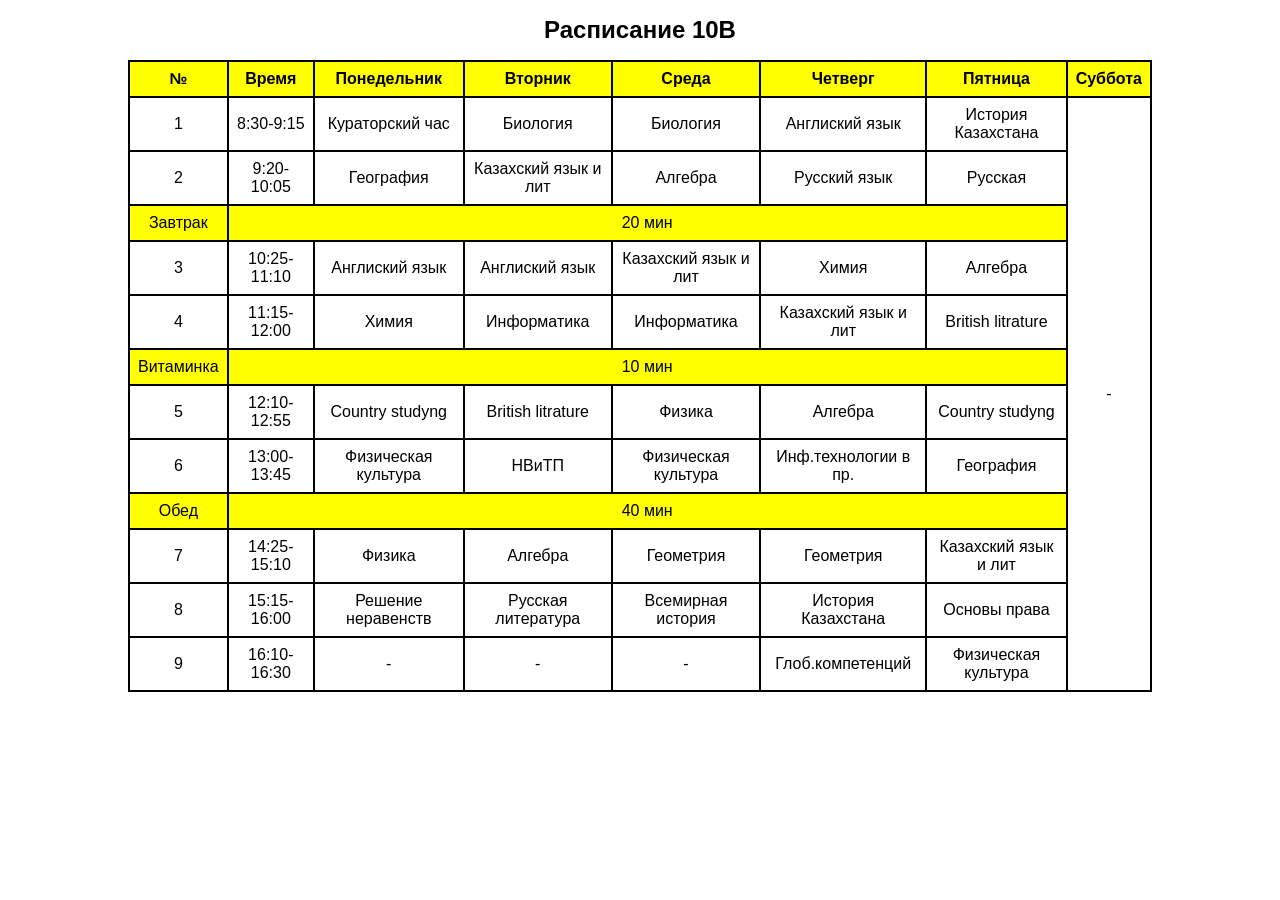
==== neindex.html @ eca6461f "Update and rename index.html to neindex.html" ====
<!DOCTYPE html>
<html lang="en">
<head>
    <meta charset="UTF-8">
    <meta name="viewport" content="width=device-width, initial-scale=1.0">
    <title>Расписание 10B</title>
    <link rel="stylesheet" href="./styles/style.css">
</head>
<body>
    <h1><b>Расписание 10B</b></h1>
    <div class="table">
        <table>
            <tr class="color">
                <th>№</th>
                <th>Время</th>
                <th>Понедельник</th>
                <th>Вторник</th>
                <th>Среда</th>
                <th>Четверг</th>
                <th>Пятница</th>
                <th>Суббота</th>
            </tr>

            <tr>
                <td>1</td>
                <td>8:30-9:15</td>
                <td>Кураторский час</td>
                <td>Биология</td>
                <td>Биология</td>
                <td>Англиский язык</td>
                <td>История Казахстана</td>
                <td rowspan="12">-</td>
            </tr>

            <tr>
                <td>2</td>
                <td>9:20-10:05</td>
                <td>География</td>
                <td>Казахский язык и лит</td>
                <td>Алгебра</td>
                <td>Русский язык</td>
                <td>Русская 
            </tr>

            <tr>
                <td class="color">Завтрак</td>
                <td colspan="6" class="color">20 мин</td>
            </tr>

            <tr>
                <td>3</td>
                <td>10:25-11:10</td>
                <td>Англиский язык</td>
                <td>Англиский язык</td>
                <td>Казахский язык и лит</td>
                <td>Химия</td>
                <td>Алгебра</td>
            </tr>

            <tr>
                <td>4</td>
                <td>11:15-12:00</td>
                <td>Химия</td>
                <td>Информатика</td>
                <td>Информатика</td>
                <td>Казахский язык и лит</td>
                <td>British litrature</td>
            </tr>

            <tr>
                <td class="color">Витаминка</td>
                <td colspan="6" class="color">10 мин</td>
            </tr>

            <tr>
                <td>5</td>
                <td>12:10-12:55</td>
                <td>Country studyng</td>
                <td>British litrature</td>
                <td>Физика</td>
                <td>Алгебра</td>
                <td>Country studyng</td>
            </tr>

            <tr>
                <td>6</td>
                <td>13:00-13:45</td>
                <td>Физическая культура</td>
                <td>НВиТП</td>
                <td>Физическая культура</td>
                <td>Инф.технологии в пр.</td>
                <td>География</td>
            </tr>

            <tr>
                <td class="color">Обед</td>
                <td colspan="6" class="color">40 мин</td>
            </tr>

            <tr>
                <td>7</td>
                <td>14:25-15:10</td>
                <td>Физика</td>
                <td>Алгебра</td>
                <td>Геометрия</td>
                <td>Геометрия</td>
                <td>Казахский язык и лит</td>
            </tr>

            <tr>
                <td>8</td>
                <td>15:15-16:00</td>
                <td>Решение неравенств</td>
                <td>Русская литература</td>
                <td>Всемирная история</td>
                <td>История Казахстана</td>
                <td>Основы права</td>
            </tr>

            <tr>
                <td>9</td>
                <td>16:10-16:30</td>
                <td>-</td>
                <td>-</td>
                <td>-</td>
                <td>Глоб.компетенций</td>
                <td>Физическая культура</td>
            </tr>
        </table>
    </div>
</body>
</html>
---- styles/style.css ----
.table table {
    margin: auto;
    border-collapse: collapse;
    width: 80%;
}

.table th, .table td {
    border: 2px solid rgb(0, 0, 0);
    padding: 8px;
    text-align: center;
}

.color {
    background-color: yellow;
}

h1 {
    text-align: center;
}

body {
    font-family: Arial, sans-serif;
    text-align: center;
    margin: 0;
    padding: 0;
}

/* Центрируем заголовок */
h1 {
    text-align: center;
    font-size: 24px; /* Сделаем размер шрифта адаптивным */
}

/* Контейнер для таблицы */
.table {
    width: 100%;
    overflow-x: auto; /* Горизонтальная прокрутка, если не помещается */
    margin: 10px auto;
}

/* Стили для таблицы */
table {
    width: 100%;
    border-collapse: collapse;
    min-width: 600px; /* Минимальная ширина для корректного отображения */
}

th, td {
    border: 1px solid black;
    padding: 8px;
    text-align: center;
}

@media (max-width: 768px) {
    h1 {
        font-size: 20px; /* Уменьшаем заголовок */
    }

    .table {
        overflow-x: auto;
        display: block;
        white-space: nowrap; /* Запрещаем перенос строк */
    }

    th, td {
        padding: 5px;
        font-size: 14px; /* Уменьшаем шрифт */
    }
}

@media (max-width: 480px) {
    h1 {
        font-size: 18px;
    }

    th, td {
        font-size: 12px;
    }
}
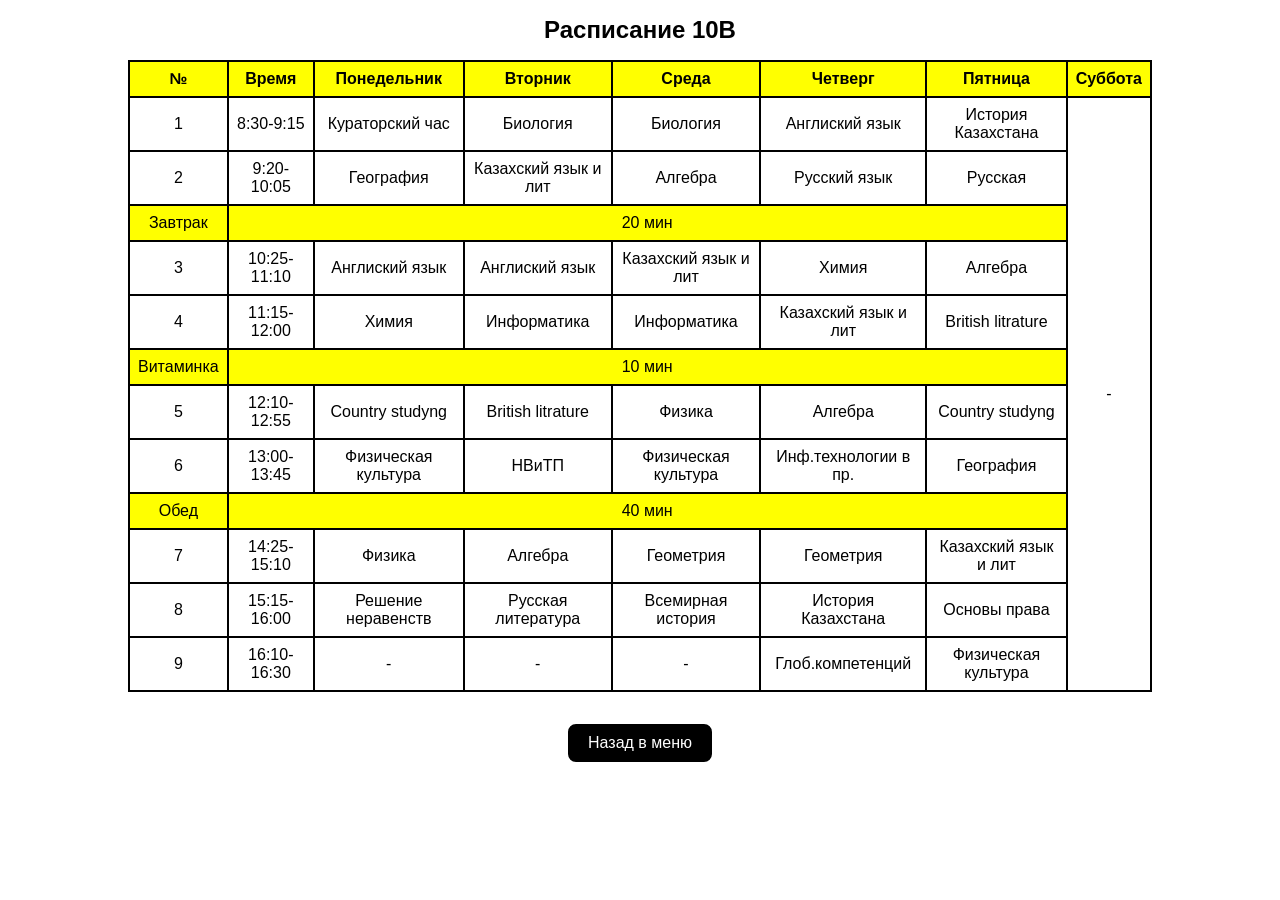
==== commit 254093f6: "Add files via upload" ====
--- a/neindex.html
+++ b/neindex.html
@@ -128,5 +128,8 @@
             </tr>
         </table>
     </div>
+    <button onclick="window.location.href='index.html'" style="margin: 20px; padding: 10px 20px; font-size: 16px; border-radius: 10px; border: none; background-color: #000000; color: white; cursor: pointer; border: 2px solid white;">
+        Назад в меню
+      </button>
 </body>
-</html>
+</html>
